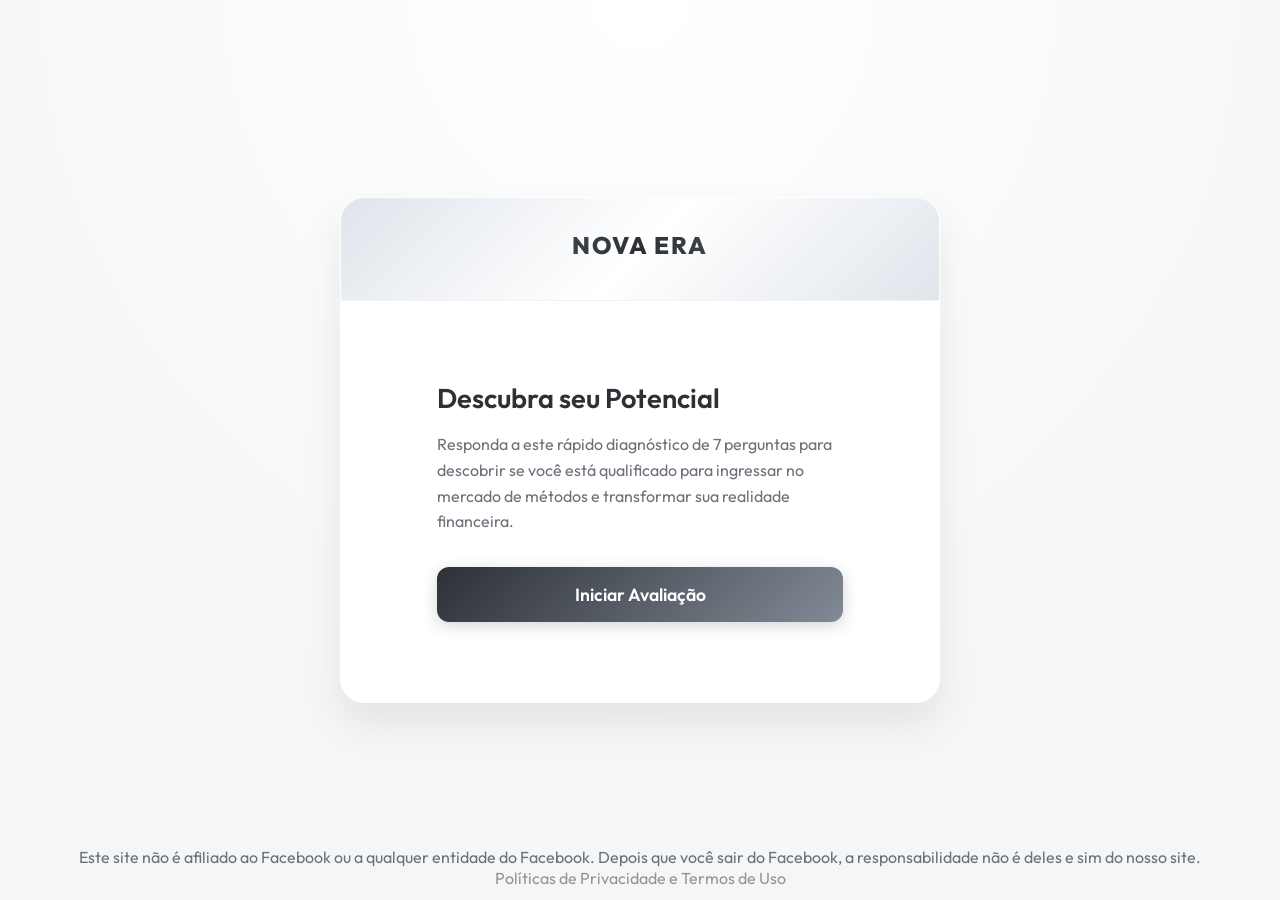
==== index.html @ ec346a42 "Initial commit: Quiz Nova Era V2" ====
<!DOCTYPE html>
<html lang="pt-BR">
<head>
    <meta charset="UTF-8">
    <meta name="viewport" content="width=device-width, initial-scale=1.0">
    <title>Avaliação - Nova Era</title>
    <!-- Google Fonts -->
    <link rel="preconnect" href="https://fonts.googleapis.com">
    <link rel="preconnect" href="https://fonts.gstatic.com" crossorigin>
    <link href="https://fonts.googleapis.com/css2?family=Outfit:wght@300;400;600;800&display=swap" rel="stylesheet">
    <link rel="stylesheet" href="style.css">

    <!-- Meta Pixel Code -->
    <script>
    !function(f,b,e,v,n,t,s)
    {if(f.fbq)return;n=f.fbq=function(){n.callMethod?
    n.callMethod.apply(n,arguments):n.queue.push(arguments)};
    if(!f._fbq)f._fbq=n;n.push=n;n.loaded=!0;n.version='2.0';
    n.queue=[];t=b.createElement(e);t.async=!0;
    t.src=v;s=b.getElementsByTagName(e)[0];
    s.parentNode.insertBefore(t,s)}(window, document,'script',
    'https://connect.facebook.net/en_US/fbevents.js');
    fbq('init', '835978482567087');
    fbq('track', 'PageView');
    </script>
    <noscript><img height="1" width="1" style="display:none"
    src="https://www.facebook.com/tr?id=835978482567087&ev=PageView&noscript=1"
    /></noscript>
    <!-- End Meta Pixel Code -->
</head>
<body>
    <div class="app-container">
        
        <!-- Header / Logo -->
        <header class="header">
            <h1 class="logo-text">NOVA ERA</h1>
            <div class="progress-container" id="progressContainer" style="display: none;">
                <div class="progress-bar" id="progressBar"></div>
            </div>
        </header>

        <!-- Main Content Area -->
        <main class="content-area">
            
            <!-- Screen 1: Welcome -->
            <section id="screen-welcome" class="screen active">
                <div class="welcome-content">
                    <h2>Descubra seu Potencial</h2>
                    <p>Responda a este rápido diagnóstico de 7 perguntas para descobrir se você está qualificado para ingressar no mercado de métodos e transformar sua realidade financeira.</p>
                    <button class="btn btn-primary" id="startBtn">Iniciar Avaliação</button>
                </div>
            </section>

            <!-- Screen 2: Quiz -->
            <section id="screen-quiz" class="screen">
                <h2 id="questionText" class="question-title">Carregando pergunta...</h2>
                <div id="optionsContainer" class="options-container">
                    <!-- Options injected via JS -->
                </div>
            </section>

            <!-- Screen 3: Loading / Calculating -->
            <section id="screen-loading" class="screen">
                <div class="loading-content">
                    <div class="spinner"></div>
                    <h2 class="loading-text">Analisando seu Perfil...</h2>
                    <p class="loading-subtext">Calculando sua aptidão com base nas respostas.</p>
                </div>
            </section>

            <!-- Screen 4: Result -->
            <section id="screen-result" class="screen">
                <div class="result-content">
                    <div class="result-badge">
                        <span id="scoreText">95</span>%
                    </div>
                    <h2 class="result-title">Parabéns, você está apto!</h2>
                    <p class="result-desc">De acordo com o nosso cálculo, você possui um alto nível de aptidão para ingressar no mercado de métodos e começar a mudar sua vida hoje.</p>
                    <p class="result-cta-text">Toque no botão abaixo para receber seu plano de ação no WhatsApp.</p>
                    
                    <div class="timer-container">
                        <p class="timer-text">Seu link de acesso expira em: <span id="timerDisplay">10:00</span></p>
                    </div>

                    <!-- CTA Button with WhatsApp Link -->
                    <a href="https://wa.me/message/RSXVQVFKJFXKA1" id="whatsappBtn" class="btn btn-whatsapp pulse-animation" target="_blank">
                        Liberar Acesso no WhatsApp
                    </a>
                </div>
            </section>

        </main>
    </div>

    <!-- Footer for Meta Ads Compliance -->
    <footer class="app-footer">
        <p>Este site não é afiliado ao Facebook ou a qualquer entidade do Facebook. Depois que você sair do Facebook, a responsabilidade não é deles e sim do nosso site.</p>
        <p>
            <a href="politica-de-privacidade.html" target="_blank">Políticas de Privacidade e Termos de Uso</a>
        </p>
    </footer>

    <script src="app.js"></script>
</body>
</html>
---- style.css ----
/* Reset and Base Styles */
* {
    margin: 0;
    padding: 0;
    box-sizing: border-box;
}

:root {
    /* Color Palette: Silver, Chrome, White, Light Grey */
    --bg-color: #f5f6f8;
    --card-bg: #ffffff;
    --text-main: #2d3136;
    --text-light: #6a717a;
    
    /* Silver/Chrome Gradients & Accents */
    --chrome-gradient: linear-gradient(135deg, #e0e5ec 0%, #ffffff 50%, #e0e5ec 100%);
    --silver-accent: #b0b5be;
    --silver-dark: #828a96;
    
    /* Premium Shadows */
    --shadow-soft: 0 10px 30px rgba(0, 0, 0, 0.05);
    --shadow-inner: inset 0 2px 4px rgba(255, 255, 255, 0.8), 0 4px 6px rgba(0, 0, 0, 0.05);
    
    /* Transitions */
    --transition-fast: 0.2s ease;
    --transition-smooth: 0.4s cubic-bezier(0.16, 1, 0.3, 1);
}

body {
    font-family: 'Outfit', sans-serif;
    background-color: var(--bg-color);
    background-image: radial-gradient(circle at 50% 0%, #ffffff 0%, #f5f6f8 70%);
    color: var(--text-main);
    display: flex;
    justify-content: center;
    align-items: center;
    min-height: 100vh;
    padding: 1rem;
}

/* Container & Layout */
.app-container {
    width: 100%;
    max-width: 500px;
    background: var(--card-bg);
    border-radius: 24px;
    box-shadow: var(--shadow-soft);
    overflow: hidden;
    position: relative;
    border: 1px solid rgba(255, 255, 255, 0.7);
}

/* Header */
.header {
    padding: 1.5rem 2rem;
    text-align: center;
    border-bottom: 1px solid #f0f2f5;
    background: var(--chrome-gradient);
}

.logo-text {
    font-size: 1.5rem;
    font-weight: 800;
    letter-spacing: 2px;
    background: linear-gradient(to right, #6a717a, #2d3136, #6a717a);
    -webkit-background-clip: text;
    -webkit-text-fill-color: transparent;
    margin-bottom: 0.5rem;
}

/* Progress Bar */
.progress-container {
    width: 100%;
    height: 6px;
    background-color: #eef0f3;
    border-radius: 10px;
    overflow: hidden;
    margin-top: 1rem;
}

.progress-bar {
    height: 100%;
    width: 0%;
    background: linear-gradient(90deg, var(--silver-dark), var(--text-main));
    border-radius: 10px;
    transition: width var(--transition-smooth);
}

/* Screens */
.content-area {
    position: relative;
    min-height: 400px;
    padding: 2rem;
}

.screen {
    position: absolute;
    top: 0;
    left: 0;
    width: 100%;
    height: 100%;
    padding: 2rem;
    display: flex;
    flex-direction: column;
    justify-content: center;
    opacity: 0;
    pointer-events: none;
    transform: translateY(10px);
    transition: opacity var(--transition-smooth), transform var(--transition-smooth);
}

.screen.active {
    opacity: 1;
    pointer-events: all;
    transform: translateY(0);
    position: relative;
}

/* Typography */
h2 {
    font-size: 1.5rem;
    font-weight: 600;
    margin-bottom: 1rem;
    color: var(--text-main);
    line-height: 1.3;
}

p {
    font-size: 1rem;
    color: var(--text-light);
    line-height: 1.6;
    margin-bottom: 2rem;
}

/* Buttons */
.btn {
    display: inline-block;
    width: 100%;
    padding: 1rem 1.5rem;
    font-family: inherit;
    font-size: 1.1rem;
    font-weight: 600;
    border: none;
    border-radius: 12px;
    cursor: pointer;
    text-align: center;
    text-decoration: none;
    transition: transform var(--transition-fast), box-shadow var(--transition-fast);
}

.btn:active {
    transform: scale(0.98);
}

.btn-primary {
    background: linear-gradient(135deg, var(--text-main), var(--silver-dark));
    color: white;
    box-shadow: 0 4px 15px rgba(45, 49, 54, 0.2);
}

.btn-primary:hover {
    box-shadow: 0 6px 20px rgba(45, 49, 54, 0.3);
}

/* Quiz Options */
.options-container {
    display: flex;
    flex-direction: column;
    gap: 1rem;
}

.option-btn {
    width: 100%;
    padding: 1.2rem;
    text-align: left;
    background: var(--bg-color);
    border: 1px solid #e0e5ec;
    border-radius: 12px;
    font-family: inherit;
    font-size: 1rem;
    font-weight: 400;
    color: var(--text-main);
    cursor: pointer;
    transition: all var(--transition-fast);
}

.option-btn:hover {
    background: var(--card-bg);
    border-color: var(--silver-accent);
    box-shadow: var(--shadow-inner);
    transform: translateY(-2px);
}

/* Loading Screen */
.loading-content {
    text-align: center;
}

.spinner {
    width: 60px;
    height: 60px;
    margin: 0 auto 2rem;
    border: 4px solid #eef0f3;
    border-top: 4px solid var(--text-main);
    border-radius: 50%;
    animation: spin 1s linear infinite;
}

@keyframes spin {
    0% { transform: rotate(0deg); }
    100% { transform: rotate(360deg); }
}

.loading-text {
    margin-bottom: 0.5rem;
}

/* Result Screen */
.result-content {
    text-align: center;
}

.result-badge {
    width: 120px;
    height: 120px;
    margin: 0 auto 1.5rem;
    border-radius: 50%;
    background: var(--chrome-gradient);
    border: 4px solid white;
    box-shadow: var(--shadow-soft), inset 0 2px 10px rgba(0,0,0,0.05);
    display: flex;
    justify-content: center;
    align-items: center;
    font-size: 1.5rem;
    font-weight: 800;
    color: var(--text-main);
}

.result-badge span {
    font-size: 3rem;
}

.btn-whatsapp {
    background: #25D366;
    color: white;
    margin-top: 1rem;
}

.pulse-animation {
    animation: pulse 2s infinite;
}

@keyframes pulse {
    0% {
        box-shadow: 0 0 0 0 rgba(37, 211, 102, 0.7);
    }
    70% {
        box-shadow: 0 0 0 15px rgba(37, 211, 102, 0);
    }
    100% {
        box-shadow: 0 0 0 0 rgba(37, 211, 102, 0);
    }
}

/* Timer */
.timer-container {
    margin: 1.5rem 0 0.5rem;
    padding: 0.8rem;
    background: #fff8f8;
    border: 1px solid #ffcccc;
    border-radius: 8px;
    display: inline-block;
}

.timer-text {
    color: #e63946;
    font-size: 0.95rem;
    font-weight: 600;
    margin-bottom: 0;
}

#timerDisplay {
    font-family: monospace;
    font-size: 1.1rem;
    background: #e63946;
    color: white;
    padding: 2px 6px;
    border-radius: 4px;
    margin-left: 5px;
}

/* Footer Compliance */
.app-footer {
    position: fixed;
    bottom: 0;
    left: 0;
    width: 100%;
    text-align: center;
    padding: 10px;
    font-size: 0.6rem;
    color: rgba(0, 0, 0, 0.3);
    background-color: transparent;
    z-index: 10;
    pointer-events: none; /* Let clicks pass through if needed, except on links */
}

.app-footer p {
    margin-bottom: 2px;
    line-height: 1.2;
}

.app-footer a {
    color: rgba(0, 0, 0, 0.4);
    text-decoration: none;
    font-weight: 400;
    pointer-events: auto; /* Enable clicks on the link */
}

.app-footer a:hover {
    text-decoration: underline;
}

/* Responsiveness (Media Queries) */
@media (max-width: 480px) {
    /* Very small screens (Mobile) */
    .app-container {
        border-radius: 16px;
    }
    
    .header {
        padding: 1rem;
    }
    
    .content-area, .screen {
        padding: 1.5rem 1rem;
    }
    
    h2 {
        font-size: 1.25rem;
    }
    
    p, .option-btn {
        font-size: 0.95rem;
    }
    
    .btn {
        padding: 0.8rem 1.2rem;
        font-size: 1rem;
    }
    
    .result-badge {
        width: 100px;
        height: 100px;
        font-size: 1.2rem;
    }
    
    .result-badge span {
        font-size: 2.5rem;
    }
}

@media (min-width: 768px) {
    /* Tablets and Desktops */
    .app-container {
        max-width: 600px; /* Slightly wider on large screens */
        box-shadow: 0 20px 40px rgba(0, 0, 0, 0.08);
    }
    
    .header {
        padding: 2rem;
    }
    
    .content-area, .screen {
        padding: 2.5rem 3rem;
    }
    
    h2 {
        font-size: 1.7rem;
    }
}
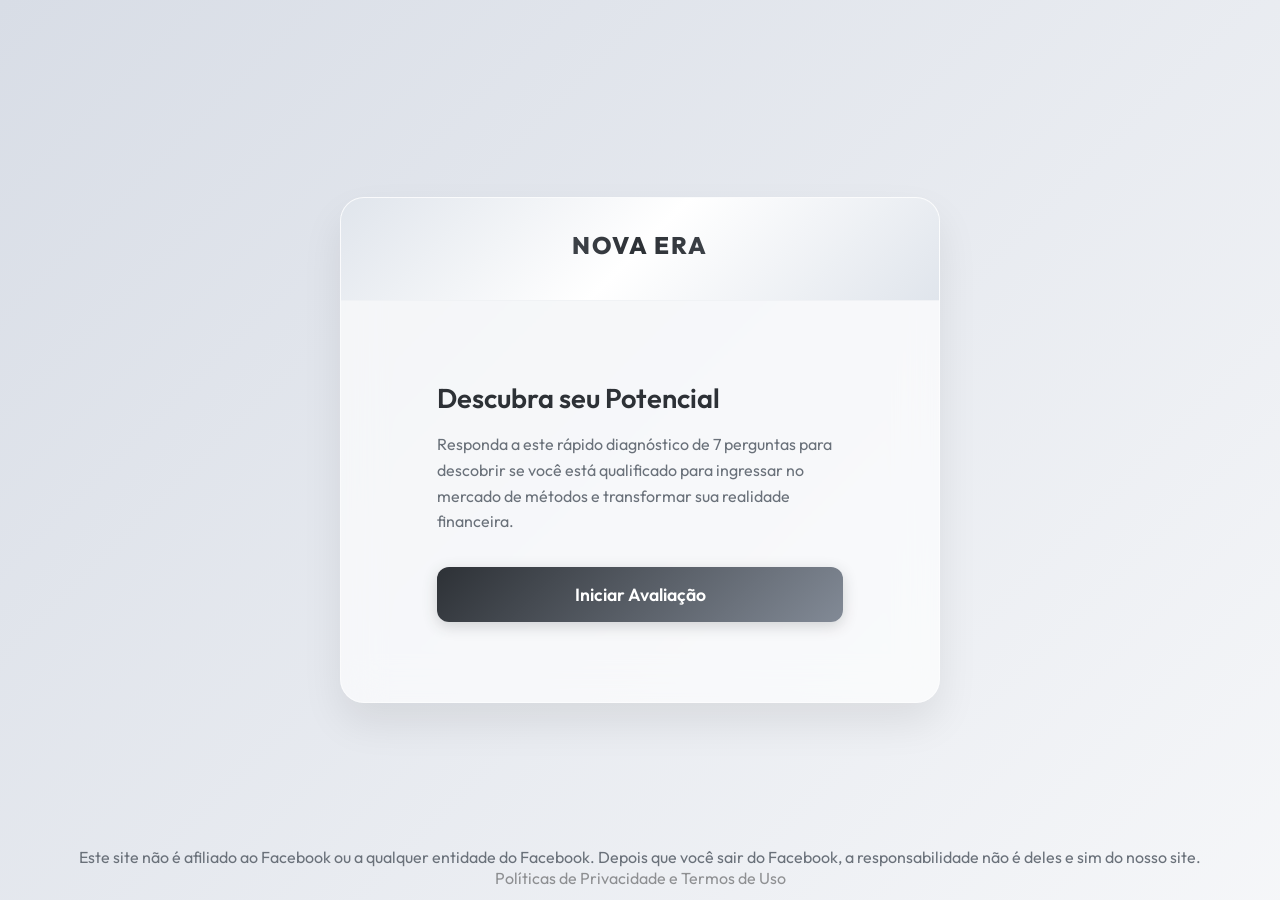
==== commit 0493d814: "fix: cache buster for V3 CSS" ====
--- a/index.html
+++ b/index.html
@@ -8,7 +8,7 @@
     <link rel="preconnect" href="https://fonts.googleapis.com">
     <link rel="preconnect" href="https://fonts.gstatic.com" crossorigin>
     <link href="https://fonts.googleapis.com/css2?family=Outfit:wght@300;400;600;800&display=swap" rel="stylesheet">
-    <link rel="stylesheet" href="style.css">
+    <link rel="stylesheet" href="style.css?v=3">
 
     <!-- Meta Pixel Code -->
     <script>
--- a/style.css
+++ b/style.css
@@ -28,8 +28,10 @@
 
 body {
     font-family: 'Outfit', sans-serif;
-    background-color: var(--bg-color);
-    background-image: radial-gradient(circle at 50% 0%, #ffffff 0%, #f5f6f8 70%);
+    /* Animated Gradient Background */
+    background: linear-gradient(-45deg, #f5f6f8, #e4e8f0, #ffffff, #d8dde6);
+    background-size: 400% 400%;
+    animation: gradientBG 15s ease infinite;
     color: var(--text-main);
     display: flex;
     justify-content: center;
@@ -38,16 +40,25 @@
     padding: 1rem;
 }
 
+@keyframes gradientBG {
+    0% { background-position: 0% 50%; }
+    50% { background-position: 100% 50%; }
+    100% { background-position: 0% 50%; }
+}
+
 /* Container & Layout */
 .app-container {
     width: 100%;
     max-width: 500px;
-    background: var(--card-bg);
+    /* Glassmorphism */
+    background: rgba(255, 255, 255, 0.65);
+    backdrop-filter: blur(20px);
+    -webkit-backdrop-filter: blur(20px);
     border-radius: 24px;
-    box-shadow: var(--shadow-soft);
+    box-shadow: 0 15px 35px rgba(0, 0, 0, 0.1), inset 0 0 0 1px rgba(255, 255, 255, 0.4);
     overflow: hidden;
     position: relative;
-    border: 1px solid rgba(255, 255, 255, 0.7);
+    border: 1px solid rgba(255, 255, 255, 0.5);
 }
 
 /* Header */
@@ -84,6 +95,25 @@
     background: linear-gradient(90deg, var(--silver-dark), var(--text-main));
     border-radius: 10px;
     transition: width var(--transition-smooth);
+    position: relative;
+    overflow: hidden;
+}
+
+/* Shine effect on progress bar */
+.progress-bar::after {
+    content: '';
+    position: absolute;
+    top: 0;
+    left: 0;
+    width: 100%;
+    height: 100%;
+    background: linear-gradient(90deg, rgba(255,255,255,0) 0%, rgba(255,255,255,0.4) 50%, rgba(255,255,255,0) 100%);
+    animation: shine 2s infinite;
+}
+
+@keyframes shine {
+    0% { transform: translateX(-100%); }
+    100% { transform: translateX(100%); }
 }
 
 /* Screens */
@@ -156,10 +186,31 @@
     background: linear-gradient(135deg, var(--text-main), var(--silver-dark));
     color: white;
     box-shadow: 0 4px 15px rgba(45, 49, 54, 0.2);
+    position: relative;
+    overflow: hidden;
+    z-index: 1;
+}
+
+/* Sweep hover glow effect */
+.btn-primary::before {
+    content: '';
+    position: absolute;
+    top: 0;
+    left: -100%;
+    width: 100%;
+    height: 100%;
+    background: linear-gradient(90deg, transparent, rgba(255,255,255,0.2), transparent);
+    transition: left 0.5s ease;
+    z-index: -1;
+}
+
+.btn-primary:hover::before {
+    left: 100%;
 }
 
 .btn-primary:hover {
-    box-shadow: 0 6px 20px rgba(45, 49, 54, 0.3);
+    box-shadow: 0 8px 25px rgba(45, 49, 54, 0.4);
+    transform: translateY(-2px);
 }
 
 /* Quiz Options */
@@ -173,22 +224,26 @@
     width: 100%;
     padding: 1.2rem;
     text-align: left;
-    background: var(--bg-color);
-    border: 1px solid #e0e5ec;
+    background: rgba(255, 255, 255, 0.5); /* Semi-transparent */
+    backdrop-filter: blur(5px);
+    border: 1px solid rgba(255, 255, 255, 0.8);
     border-radius: 12px;
     font-family: inherit;
     font-size: 1rem;
     font-weight: 400;
     color: var(--text-main);
     cursor: pointer;
-    transition: all var(--transition-fast);
+    transition: all var(--transition-smooth);
+    box-shadow: 0 2px 5px rgba(0,0,0,0.02);
 }
 
 .option-btn:hover {
-    background: var(--card-bg);
-    border-color: var(--silver-accent);
-    box-shadow: var(--shadow-inner);
-    transform: translateY(-2px);
+    background: rgba(255, 255, 255, 0.9);
+    border-color: transparent;
+    /* Neon Glow Effect */
+    box-shadow: 0 0 20px rgba(106, 113, 122, 0.2), inset 0 2px 4px rgba(255, 255, 255, 1);
+    transform: translateY(-3px) scale(1.02);
+    color: #000;
 }
 
 /* Loading Screen */
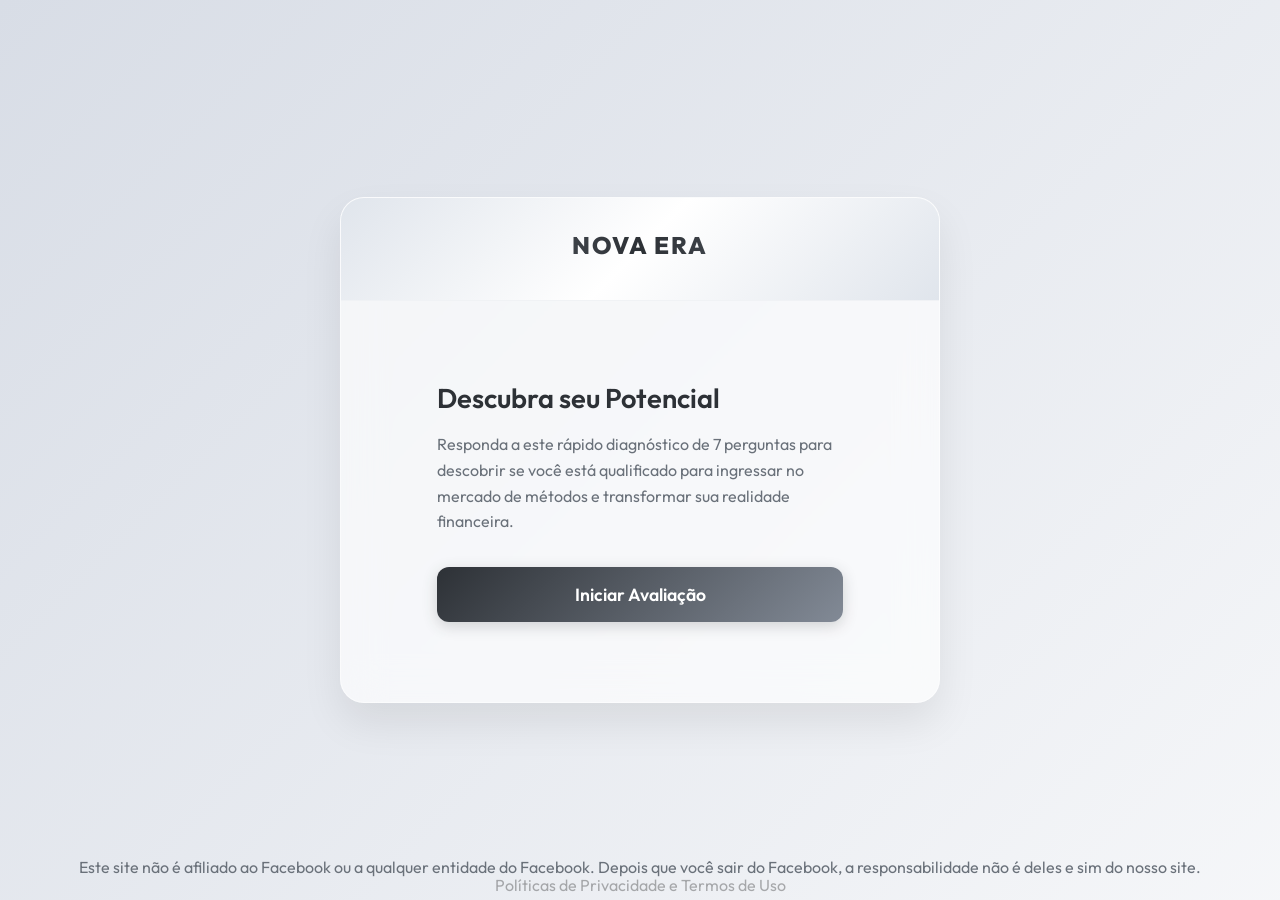
==== commit a0b6d806: "style: hide footer more" ====
--- a/index.html
+++ b/index.html
@@ -8,7 +8,7 @@
     <link rel="preconnect" href="https://fonts.googleapis.com">
     <link rel="preconnect" href="https://fonts.gstatic.com" crossorigin>
     <link href="https://fonts.googleapis.com/css2?family=Outfit:wght@300;400;600;800&display=swap" rel="stylesheet">
-    <link rel="stylesheet" href="style.css?v=3">
+    <link rel="stylesheet" href="style.css?v=4">
 
     <!-- Meta Pixel Code -->
     <script>
--- a/style.css
+++ b/style.css
@@ -351,21 +351,21 @@
     left: 0;
     width: 100%;
     text-align: center;
-    padding: 10px;
-    font-size: 0.6rem;
-    color: rgba(0, 0, 0, 0.3);
+    padding: 4px;
+    font-size: 0.45rem;
+    color: rgba(0, 0, 0, 0.2);
     background-color: transparent;
     z-index: 10;
     pointer-events: none; /* Let clicks pass through if needed, except on links */
 }
 
 .app-footer p {
-    margin-bottom: 2px;
-    line-height: 1.2;
+    margin-bottom: 1px;
+    line-height: 1.1;
 }
 
 .app-footer a {
-    color: rgba(0, 0, 0, 0.4);
+    color: rgba(0, 0, 0, 0.3);
     text-decoration: none;
     font-weight: 400;
     pointer-events: auto; /* Enable clicks on the link */
